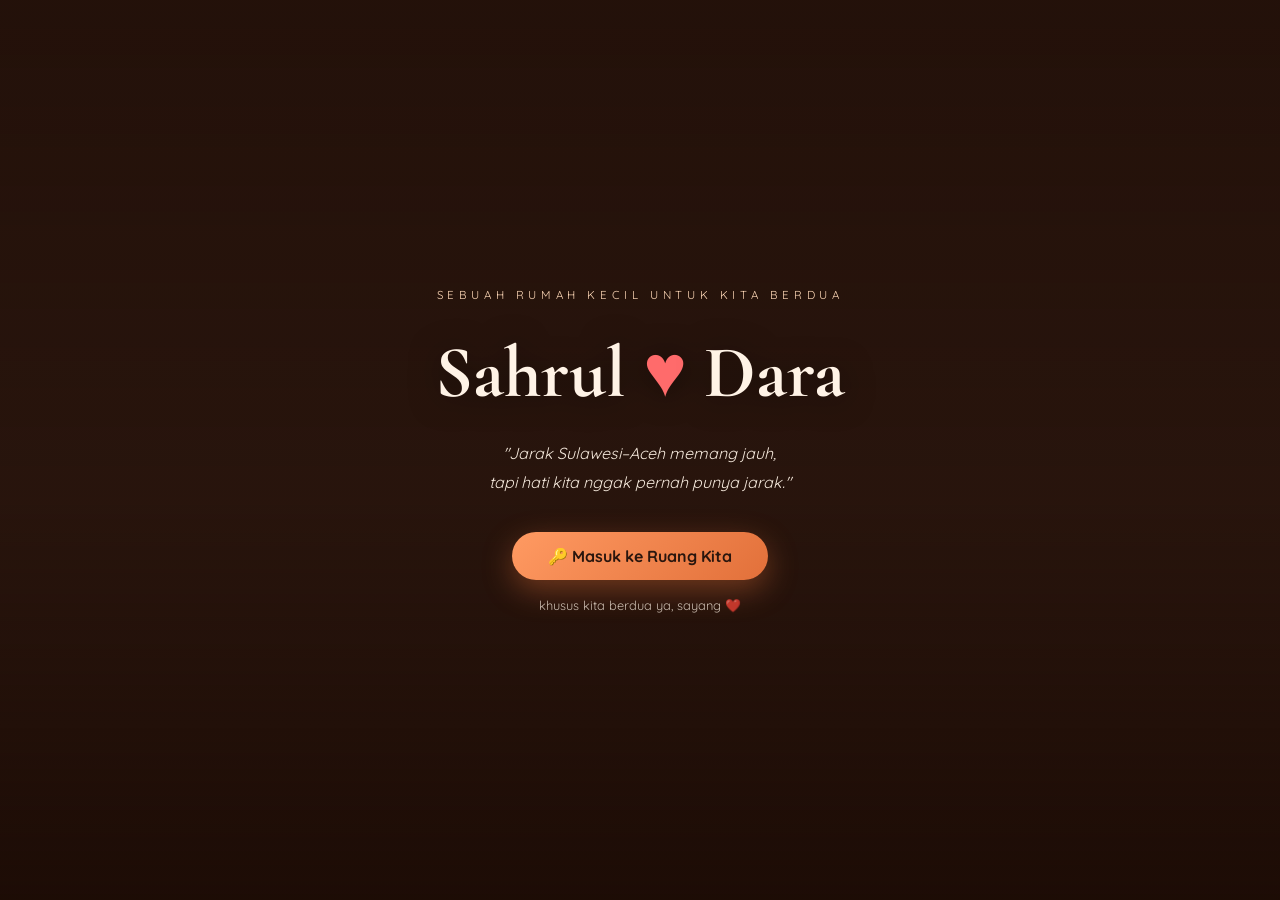
==== index.html @ 463c7daf "Add files via upload" ====
<!DOCTYPE html>
<html lang="id">
<head>
<meta charset="UTF-8">
<meta name="viewport" content="width=device-width, initial-scale=1.0">
<title>Sahrul ♥ Dara — Ruang Kita</title>
<link rel="icon" href="data:image/svg+xml,<svg xmlns='http://www.w3.org/2000/svg' viewBox='0 0 100 100'><text y='.9em' font-size='90'>❤️</text></svg>">
<link rel="stylesheet" href="assets/css/style.css">
</head>
<body class="landing">

  <video class="video-bg" autoplay muted loop playsinline>
    <source src="assets/video/kereta-senja.mp4" type="video/mp4">
  </video>
  <div class="video-overlay"></div>

  <main class="landing-content">
    <p class="landing-small">sebuah rumah kecil untuk kita berdua</p>
    <h1>Sahrul <span class="heart">♥</span> Dara</h1>
    <p class="landing-quote">"Jarak Sulawesi–Aceh memang jauh,<br>tapi hati kita nggak pernah punya jarak."</p>
    <a href="login.html" class="btn btn-primary">🔑 Masuk ke Ruang Kita</a>
    <p class="landing-note">khusus kita berdua ya, sayang ❤️</p>
  </main>

</body>
</html>
---- assets/css/style.css ----
/* ============ SAHRUL ♥ DARA — nuansa senja seperti video kereta 🚃🌇 ============ */
@import url('https://fonts.googleapis.com/css2?family=Cormorant+Garamond:ital,wght@0,500;0,600;0,700;1,500&family=Quicksand:wght@400;500;600;700&display=swap');

:root{
  --krem:#fff3e6; --oranye:#ff9a62; --oranye-tua:#e2703a;
  --coklat:#2a160e; --merah-muda:#ff6b6b;
}
*{margin:0;padding:0;box-sizing:border-box}
body{font-family:'Quicksand',sans-serif;background:var(--coklat);color:var(--krem)}

.btn{display:inline-block;border:none;cursor:pointer;border-radius:999px;font-family:inherit;font-weight:700;transition:.25s;text-decoration:none}
.btn-primary{background:linear-gradient(135deg,var(--oranye),var(--oranye-tua));color:var(--coklat);padding:14px 36px;font-size:1rem;box-shadow:0 10px 30px rgba(226,112,58,.4)}
.btn-primary:hover{transform:translateY(-2px)}
.btn-full{width:100%}
.btn-ghost{background:transparent;color:var(--krem);border:1px solid rgba(255,243,230,.35);padding:8px 18px;font-size:.85rem}
.heart{color:var(--merah-muda);display:inline-block;animation:detak 1.6s ease-in-out infinite}
@keyframes detak{0%,100%{transform:scale(1)}50%{transform:scale(1.2)}}
.muted{opacity:.8}

/* --- PINTU 1: LANDING VIDEO --- */
body.landing{height:100vh;overflow:hidden;display:flex;align-items:center;justify-content:center;text-align:center}
.video-bg{position:fixed;inset:0;width:100%;height:100%;object-fit:cover}
.video-overlay{position:fixed;inset:0;background:linear-gradient(to top,rgba(26,10,4,.8),rgba(26,10,4,.1) 45%,rgba(26,10,4,.4))}
.landing-content{position:relative;z-index:2;padding:24px;max-width:680px}
.landing-small{letter-spacing:.4em;text-transform:uppercase;font-size:.72rem;color:#ffd9b8}
.landing-content h1{font-family:'Cormorant Garamond',serif;font-size:clamp(2.6rem,8vw,4.6rem);margin:.35em 0 .3em;text-shadow:0 2px 30px rgba(0,0,0,.5)}
.landing-quote{font-style:italic;line-height:1.8;opacity:.95;margin-bottom:2.2rem}
.landing-note{margin-top:1.1rem;font-size:.8rem;opacity:.75}

/* --- PINTU 2: LOGIN --- */
body.login-page{min-height:100vh;display:flex;align-items:center;justify-content:center;padding:24px;
  background:radial-gradient(1200px 600px at 80% -10%,rgba(255,154,98,.25),transparent),linear-gradient(160deg,#1d0d06,#2a160e 55%,#59290f)}
.login-card{width:100%;max-width:420px;background:rgba(255,243,230,.07);border:1px solid rgba(255,217,184,.25);border-radius:24px;padding:40px 32px;text-align:center;backdrop-filter:blur(14px)}
.login-card h2{font-family:'Cormorant Garamond',serif;font-size:2rem;margin-bottom:.5rem}
.login-card p{line-height:1.7;font-size:.92rem}
.login-card form{margin-top:1.6rem;text-align:left}
.login-card label{font-size:.8rem;letter-spacing:.08em;text-transform:uppercase;opacity:.8}
.login-card input{width:100%;margin:.5rem 0 1rem;padding:13px 16px;border-radius:12px;border:1px solid rgba(255,217,184,.3);background:rgba(26,10,4,.5);color:var(--krem);font-family:inherit;font-size:.95rem;outline:none}
.login-card input:focus{border-color:var(--oranye)}
.error{color:#ffb4b4;font-size:.85rem;margin-top:.7rem;text-align:center}
.divider{display:flex;align-items:center;gap:12px;margin:22px 0 16px;opacity:.7;font-size:.8rem}
.divider::before,.divider::after{content:"";flex:1;height:1px;background:rgba(255,243,230,.25)}
.google-btn-wrap{display:flex;justify-content:center}
.back{display:inline-block;margin-top:22px;color:var(--krem);opacity:.7;font-size:.85rem;text-decoration:none}

/* --- RUMAH KITA: HOME --- */
.home-header{display:flex;justify-content:space-between;align-items:center;max-width:960px;margin:0 auto;padding:22px 20px}
.logo{font-family:'Cormorant Garamond',serif;font-size:1.3rem}
.home-main{max-width:960px;margin:0 auto;padding:10px 20px 70px}
.jam-grid{display:grid;grid-template-columns:repeat(auto-fit,minmax(260px,1fr));gap:16px}
.jam-card{background:rgba(255,243,230,.07);border:1px solid rgba(255,217,184,.22);border-radius:20px;padding:26px 20px;text-align:center}
.jam-label{font-size:.8rem;letter-spacing:.12em;text-transform:uppercase;opacity:.85}
.jam-angka{font-family:'Cormorant Garamond',serif;font-size:3rem;margin:.2em 0 .1em;color:#ffd9b8}
.jam-tanggal{font-size:.85rem;opacity:.8}
.hari-bersama{text-align:center;margin:26px 0 6px;font-weight:700;font-size:1.05rem;color:#ffd9b8}
.jam-note{text-align:center;font-size:.85rem;opacity:.75;font-style:italic}
.surat{margin:44px auto 0;max-width:720px;background:rgba(255,243,230,.07);border:1px solid rgba(255,217,184,.22);border-radius:20px;padding:36px 30px}
.surat h2{font-family:'Cormorant Garamond',serif;font-size:1.6rem;margin-bottom:1.1rem;color:#ffd9b8}
.surat p{line-height:2;margin-bottom:1.1rem;font-size:.97rem}
.surat strong{color:#ffd9b8}
.surat-ttd{text-align:right;font-style:italic;margin-bottom:0}
.album-teaser{margin:26px auto 0;max-width:720px;text-align:center;font-size:.9rem;opacity:.85;border:1px dashed rgba(255,217,184,.4);border-radius:16px;padding:18px 20px}

/* --- MOMEN / TIMELINE --- */
.lini-masa{max-width:720px;margin:30px auto 0;display:flex;flex-direction:column;gap:20px}
.momen-card{background:rgba(255,243,230,.07);border:1px solid rgba(255,217,184,.22);border-radius:20px;padding:18px}
.momen-card img{width:100%;border-radius:14px;display:block}
.momen-video{width:100%;height:320px;border:none;border-radius:14px}
.momen-caption{margin-top:12px;font-style:italic;line-height:1.7}
.momen-cerita{line-height:1.9;white-space:pre-wrap}
.momen-meta{margin-top:10px;font-size:.8rem;opacity:.75}
#formMomen label{display:block;font-size:.8rem;letter-spacing:.08em;text-transform:uppercase;opacity:.8;margin:14px 0 6px}
#formMomen input[type=file],#formMomen textarea{width:100%;padding:12px;border-radius:12px;border:1px solid rgba(255,217,184,.3);background:rgba(26,10,4,.5);color:var(--krem);font-family:inherit;font-size:.92rem;outline:none;resize:vertical}
#formMomen button{margin-top:16px}
#statusUpload{margin-top:10px;font-size:.85rem}
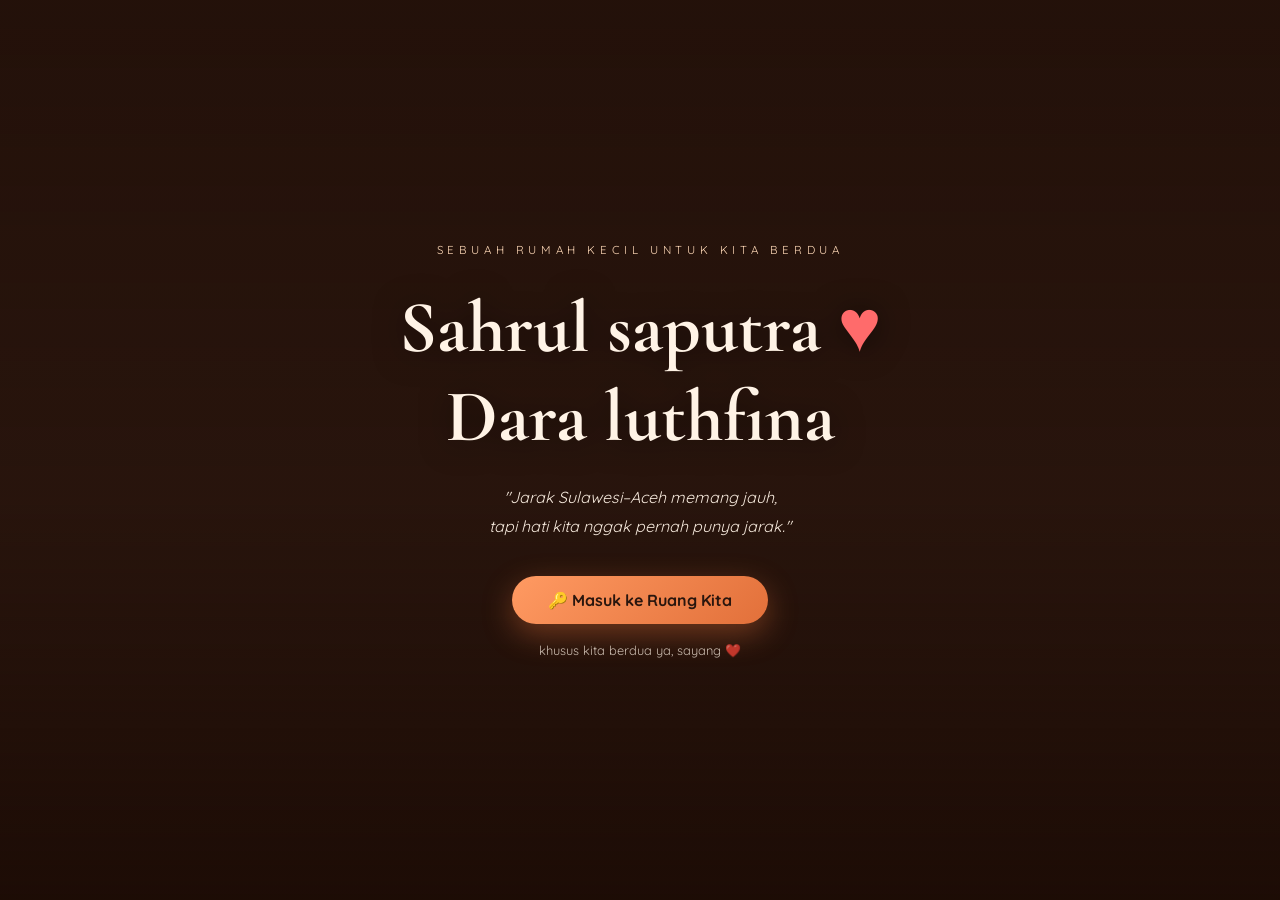
==== commit 828241c6: "Update index.html" ====
--- a/index.html
+++ b/index.html
@@ -16,11 +16,11 @@
 
   <main class="landing-content">
     <p class="landing-small">sebuah rumah kecil untuk kita berdua</p>
-    <h1>Sahrul <span class="heart">♥</span> Dara</h1>
+    <h1>Sahrul saputra <span class="heart">♥</span> Dara luthfina</h1>
     <p class="landing-quote">"Jarak Sulawesi–Aceh memang jauh,<br>tapi hati kita nggak pernah punya jarak."</p>
     <a href="login.html" class="btn btn-primary">🔑 Masuk ke Ruang Kita</a>
     <p class="landing-note">khusus kita berdua ya, sayang ❤️</p>
   </main>
 
 </body>
-</html>+</html>
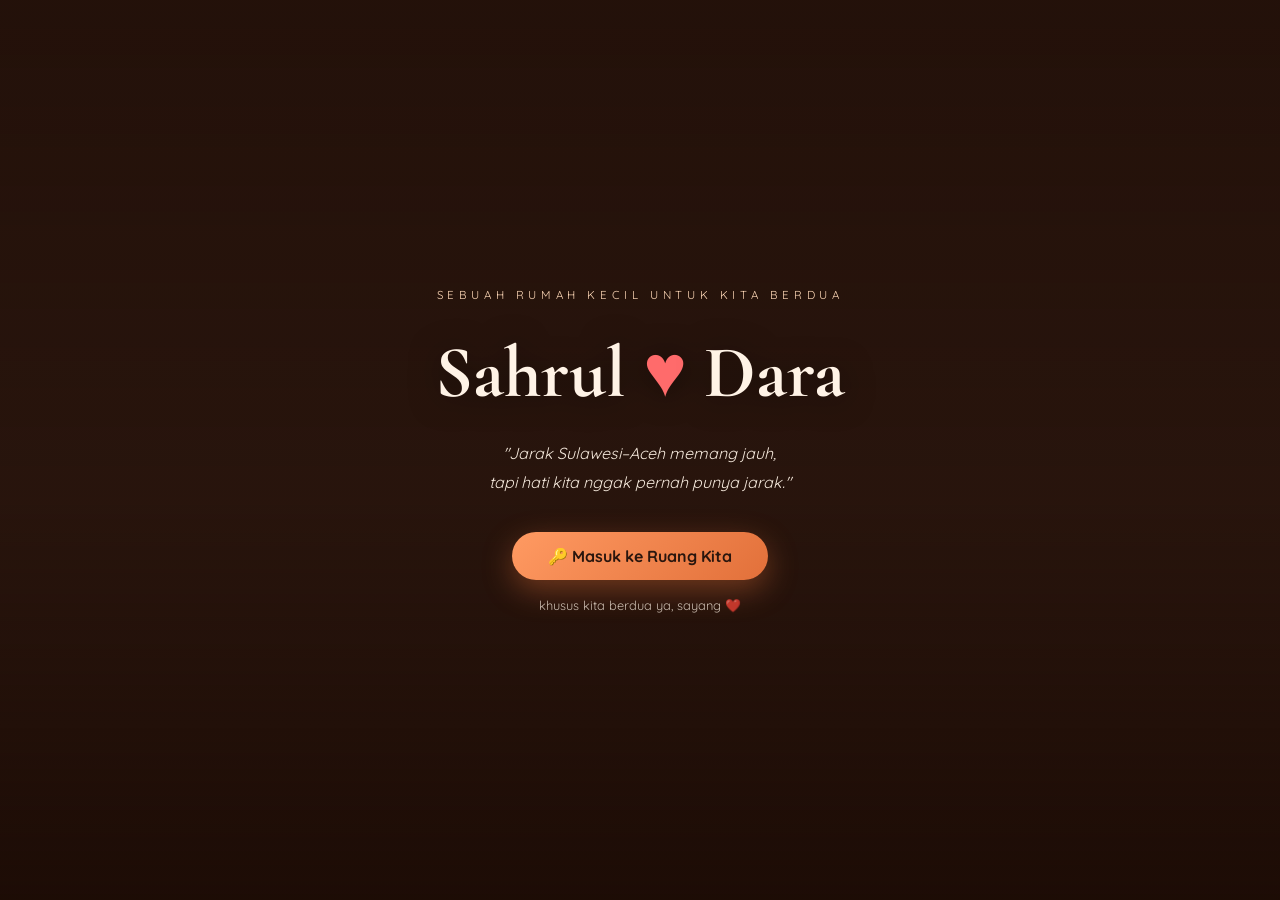
==== commit a0aee3c3: "Fix heading formatting and spacing in index.html" ====
--- a/index.html
+++ b/index.html
@@ -16,7 +16,7 @@
 
   <main class="landing-content">
     <p class="landing-small">sebuah rumah kecil untuk kita berdua</p>
-    <h1>Sahrul saputra <span class="heart">♥</span> Dara luthfina</h1>
+    <h1> Sahrul <span class="heart">♥</span> Dara </h1>
     <p class="landing-quote">"Jarak Sulawesi–Aceh memang jauh,<br>tapi hati kita nggak pernah punya jarak."</p>
     <a href="login.html" class="btn btn-primary">🔑 Masuk ke Ruang Kita</a>
     <p class="landing-note">khusus kita berdua ya, sayang ❤️</p>
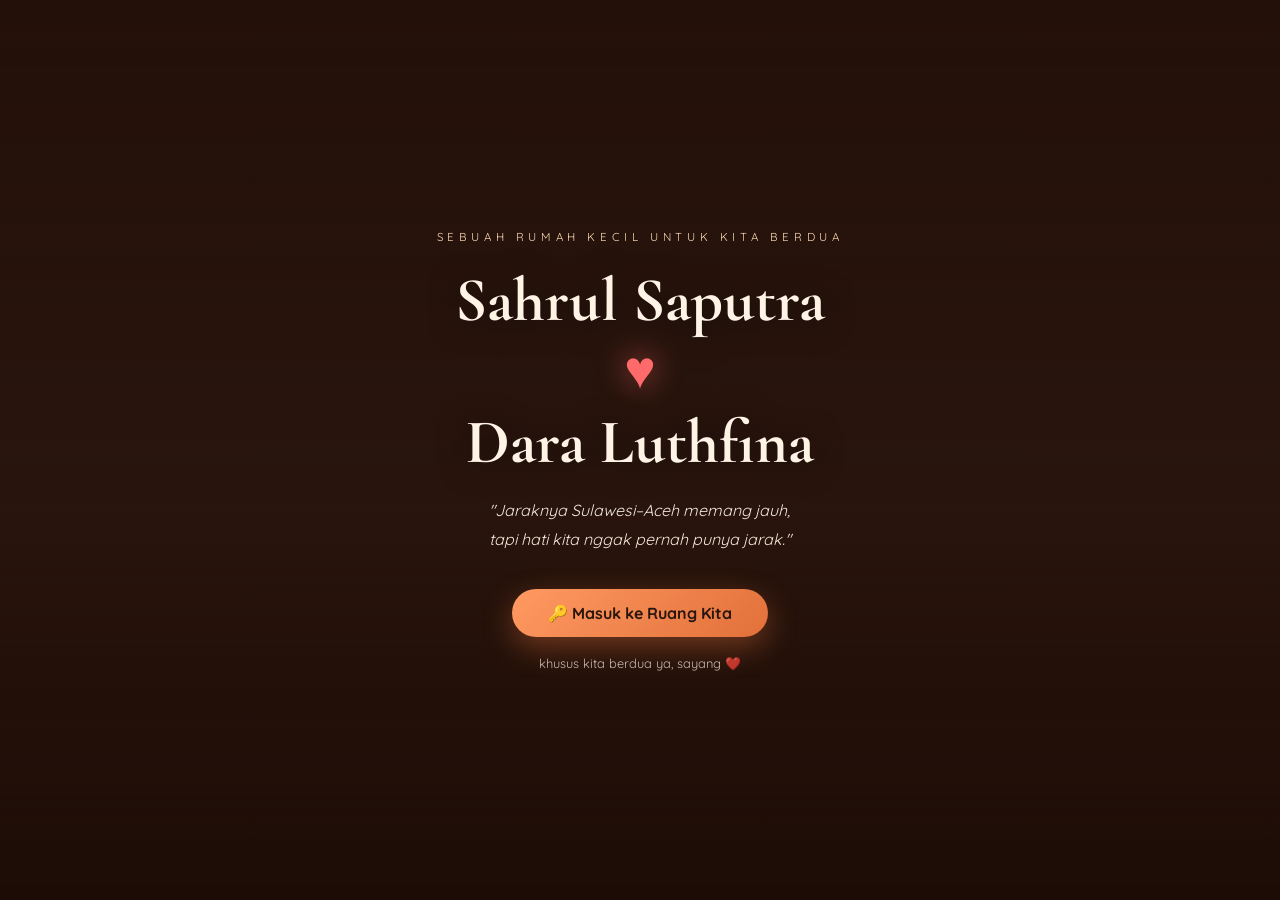
==== commit 4217c984: "Update index.html" ====
--- a/index.html
+++ b/index.html
@@ -6,6 +6,17 @@
 <title>Sahrul ♥ Dara — Ruang Kita</title>
 <link rel="icon" href="data:image/svg+xml,<svg xmlns='http://www.w3.org/2000/svg' viewBox='0 0 100 100'><text y='.9em' font-size='90'>❤️</text></svg>">
 <link rel="stylesheet" href="assets/css/style.css">
+<style>
+  /* nama bertumpuk: Sahrul → ♥ → Dara */
+  .landing-content h1{
+    display:flex; flex-direction:column; align-items:center;
+    gap:.08em; line-height:1.12; font-size:clamp(2rem,7vw,3.9rem);
+  }
+  .landing-content h1 .heart{
+    font-size:.85em; margin:.02em 0;
+    text-shadow:0 0 30px rgba(255,107,107,.65);
+  }
+</style>
 </head>
 <body class="landing">
 
@@ -16,11 +27,25 @@
 
   <main class="landing-content">
     <p class="landing-small">sebuah rumah kecil untuk kita berdua</p>
-    <h1> Sahrul <span class="heart">♥</span> Dara </h1>
-    <p class="landing-quote">"Jarak Sulawesi–Aceh memang jauh,<br>tapi hati kita nggak pernah punya jarak."</p>
+
+    <h1>
+      <span id="namaAtas">Sahrul Saputra</span>
+      <span class="heart">♥</span>
+      <span id="namaBawah">Dara Luthfina</span>
+    </h1>
+
+    <p class="landing-quote">"Jaraknya Sulawesi–Aceh memang jauh,<br>tapi hati kita nggak pernah punya jarak."</p>
     <a href="login.html" class="btn btn-primary">🔑 Masuk ke Ruang Kita</a>
     <p class="landing-note">khusus kita berdua ya, sayang ❤️</p>
   </main>
 
+  <script src="assets/js/config.js"></script>
+  <script>
+    // nama otomatis dari config.js, dirapikan kapital tiap awal kata
+    const rapi = n => n.replace(/\w\S*/g, t => t[0].toUpperCase() + t.slice(1));
+    document.getElementById("namaAtas").textContent  = rapi(CONFIG.namaKamu);
+    document.getElementById("namaBawah").textContent = rapi(CONFIG.namaDia);
+    document.title = rapi(CONFIG.namaKamu) + " ♥ " + rapi(CONFIG.namaDia);
+  </script>
 </body>
 </html>
